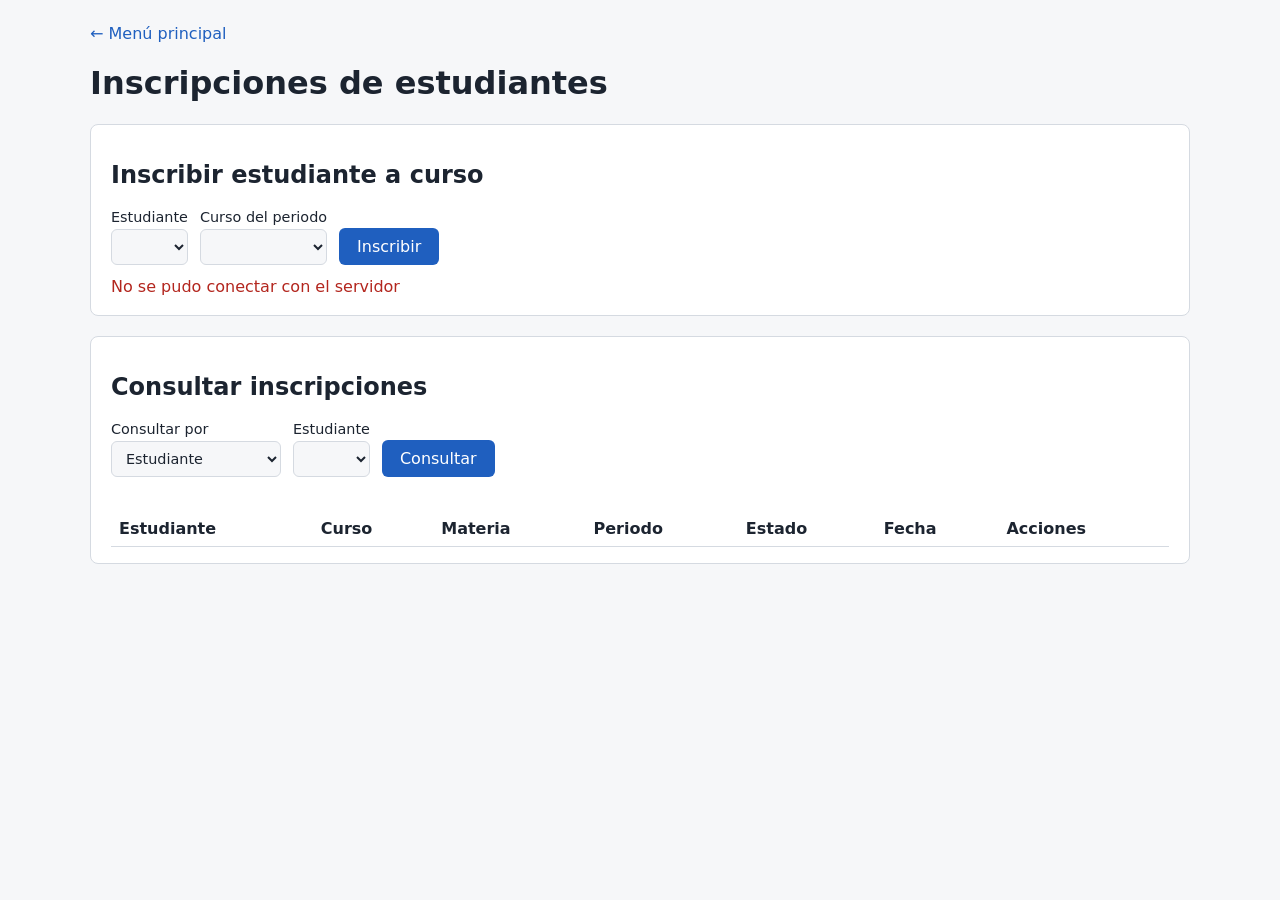
==== web/cursos-estudiantes.html @ f4ad31d6 "Se agrego las vista web de CursoEstudiante, Monitoria, PlanEstudio" ====
<!DOCTYPE html>
<html lang="es">
<head>
    <meta charset="UTF-8">
    <meta name="viewport" content="width=device-width, initial-scale=1">
    <title>Inscripciones de estudiantes</title>
    <link rel="stylesheet" href="estilos.css">
</head>
<body>
    <main class="ancho">
        <nav>
            <a href="index.html">← Menú principal</a>
        </nav>

        <h1>Inscripciones de estudiantes</h1>

        <section>
            <h2>Inscribir estudiante a curso</h2>
            <form id="formAsignar">
                <label>Estudiante
                    <select id="selEstudiante" required></select>
                </label>
                <label>Curso del periodo
                    <select id="selCurso" required></select>
                </label>
                <button type="submit">Inscribir</button>
            </form>
            <p id="msgAsignar" role="status"></p>
        </section>

        <section>
            <h2>Consultar inscripciones</h2>
            <form id="formFiltro">
                <label>Consultar por
                    <select id="filtroTipo">
                        <option value="estudiante">Estudiante</option>
                        <option value="curso">Curso del periodo</option>
                        <option value="materia">Materia</option>
                        <option value="periodo">Periodo</option>
                        <option value="materiaPeriodo">Materia y periodo</option>
                    </select>
                </label>
                <label id="grupoEstudiante">Estudiante
                    <select id="filtroEstudiante"></select>
                </label>
                <label id="grupoCurso" hidden>Curso del periodo
                    <select id="filtroCurso"></select>
                </label>
                <label id="grupoMateria" hidden>Materia
                    <select id="filtroMateria"></select>
                </label>
                <label id="grupoPeriodo" hidden>Periodo
                    <select id="filtroPeriodo"></select>
                </label>
                <button type="submit">Consultar</button>
            </form>
            <p id="msgLista" role="status"></p>

            <div class="tabla-scroll">
                <table>
                    <thead>
                        <tr>
                            <th>Estudiante</th>
                            <th>Curso</th>
                            <th>Materia</th>
                            <th>Periodo</th>
                            <th>Estado</th>
                            <th>Fecha</th>
                            <th>Acciones</th>
                        </tr>
                    </thead>
                    <tbody id="tabla"></tbody>
                </table>
            </div>
            <p id="vacio" hidden>No hay inscripciones para esa consulta.</p>
        </section>
    </main>

    <script src="api.js"></script>
    <script src="cursos-estudiantes.js"></script>
</body>
</html>
---- web/estilos.css ----
:root {
    --fondo: #f6f7f9;
    --tarjeta: #ffffff;
    --texto: #1c2430;
    --borde: #d5dae1;
    --acento: #1f5fbf;
    --error: #b3261e;
    --ok: #1b6e3c;
}
@media (prefers-color-scheme: dark) {
    :root {
        --fondo: #14181f;
        --tarjeta: #1d232c;
        --texto: #e6e9ee;
        --borde: #333c48;
        --acento: #6ea2f2;
        --error: #f2827a;
        --ok: #6fd09a;
    }
}
body {
    margin: 0;
    background: var(--fondo);
    color: var(--texto);
    font-family: system-ui, -apple-system, "Segoe UI", sans-serif;
}
main { max-width: 760px; margin: 0 auto; padding: 24px 16px; }
section {
    background: var(--tarjeta);
    border: 1px solid var(--borde);
    border-radius: 8px;
    padding: 16px 20px;
    margin-bottom: 20px;
}
form { display: flex; flex-wrap: wrap; gap: 12px; align-items: end; }
label { display: flex; flex-direction: column; gap: 4px; font-size: 0.9rem; }
input {
    padding: 8px 10px;
    border: 1px solid var(--borde);
    border-radius: 6px;
    background: var(--fondo);
    color: var(--texto);
    font: inherit;
}
button {
    padding: 9px 18px;
    border: 0;
    border-radius: 6px;
    background: var(--acento);
    color: #fff;
    font: inherit;
    cursor: pointer;
}
table { width: 100%; border-collapse: collapse; }
th, td { text-align: left; padding: 8px; border-bottom: 1px solid var(--borde); }
#mensaje { min-height: 1.4em; margin: 12px 0 0; }
#mensaje.error { color: var(--error); }
#mensaje.ok { color: var(--ok); }

/* ===== Compartido por todas las paginas ===== */
[hidden] { display: none !important; }

main.ancho { max-width: 1100px; }

nav { display: flex; gap: 18px; margin-bottom: 8px; }
nav a { color: var(--acento); text-decoration: none; }
nav a:hover { text-decoration: underline; }

select {
    padding: 8px 10px;
    border: 1px solid var(--borde);
    border-radius: 6px;
    background: var(--fondo);
    color: var(--texto);
    font: inherit;
}

.tabla-scroll { overflow-x: auto; }
td.acciones { display: flex; flex-wrap: wrap; gap: 6px; align-items: center; }

button.secundario {
    background: transparent;
    color: var(--acento);
    border: 1px solid var(--acento);
    padding: 6px 12px;
}
button.peligro {
    background: var(--error);
    padding: 6px 12px;
}
#msgAsignar, #msgLista { min-height: 1.4em; margin: 12px 0 0; }
#msgAsignar.error, #msgLista.error { color: var(--error); }
#msgAsignar.ok, #msgLista.ok { color: var(--ok); }

/* ===== Menu principal ===== */
.menu {
    display: grid;
    grid-template-columns: repeat(auto-fill, minmax(240px, 1fr));
    gap: 14px;
    padding: 0;
    margin: 0;
    list-style: none;
}
.tarjeta {
    display: block;
    height: 100%;
    box-sizing: border-box;
    background: var(--tarjeta);
    border: 1px solid var(--borde);
    border-radius: 8px;
    padding: 16px 18px;
    color: var(--texto);
    text-decoration: none;
}
.tarjeta strong { display: block; margin-bottom: 4px; }
.tarjeta span { font-size: 0.9rem; opacity: 0.75; }
a.tarjeta:hover, a.tarjeta:focus-visible { border-color: var(--acento); }
.tarjeta.pendiente { opacity: 0.5; cursor: not-allowed; }

/* Filtro sobre la tabla */
form.filtro { margin-bottom: 12px; }
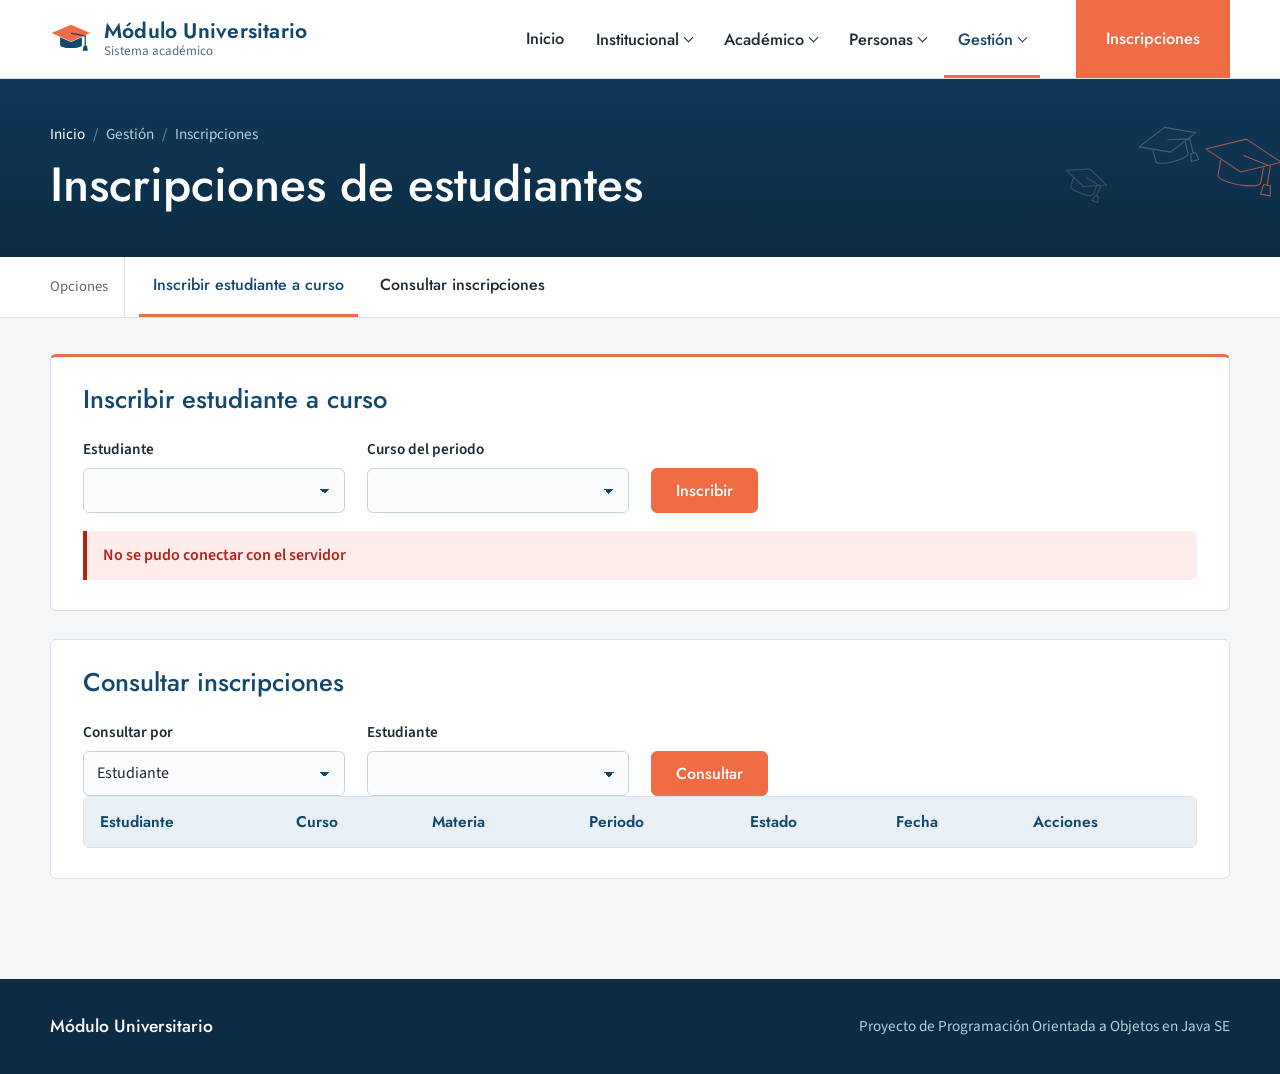
==== commit 87eae231: "Arreglo completo en el frontend" ====
--- a/web/cursos-estudiantes.html
+++ b/web/cursos-estudiantes.html
@@ -3,18 +3,89 @@
 <head>
     <meta charset="UTF-8">
     <meta name="viewport" content="width=device-width, initial-scale=1">
-    <title>Inscripciones de estudiantes</title>
+    <title>Inscripciones de estudiantes | Módulo Universitario</title>
+    <link rel="preconnect" href="https://fonts.googleapis.com">
+    <link rel="preconnect" href="https://fonts.gstatic.com" crossorigin>
+    <link href="https://fonts.googleapis.com/css2?family=Jost:wght@400;500;600&amp;family=Source+Sans+3:wght@400;600&amp;display=swap" rel="stylesheet">
     <link rel="stylesheet" href="estilos.css">
 </head>
 <body>
-    <main class="ancho">
-        <nav>
-            <a href="index.html">← Menú principal</a>
-        </nav>
+    <svg width="0" height="0" style="position:absolute" aria-hidden="true" focusable="false">
+        <symbol id="birrete" viewBox="0 0 100 80">
+            <path d="M50 6 L96 26 L50 46 L4 26 Z" />
+            <path d="M24 36 V54 C24 64 76 64 76 54 V36" />
+            <path d="M50 26 L84 33 V56" />
+            <path d="M80 56 h8 l2 12 h-12 Z" />
+        </symbol>
+    </svg>
+    <a class="saltar" href="#contenido">Saltar al contenido</a>
+    <header class="encabezado">
+        <div class="contenedor">
+            <a class="logo" href="index.html">
+                <svg viewBox="0 0 100 80" aria-hidden="true">
+                    <path d="M50 6 L96 26 L50 46 L4 26 Z" fill="#f06c45"/>
+                    <path d="M24 36 V54 C24 64 76 64 76 54 V36 L50 47 Z" fill="#13476b"/>
+                    <path d="M50 26 L84 33 V56" fill="none" stroke="#13476b" stroke-width="3"/>
+                    <path d="M80 56 h8 l2 12 h-12 Z" fill="#13476b"/>
+                </svg>
+                <span class="logo-texto"><strong>Módulo Universitario</strong><span>Sistema académico</span></span>
+            </a>
+            <nav class="menu-principal" id="menuPrincipal" aria-label="Módulos">
+                <ul>
+                    <li><a class="menu-enlace" href="index.html">Inicio</a></li>
+                    <li>
+                        <button class="menu-grupo" type="button" aria-expanded="false" aria-controls="sub0">Institucional</button>
+                        <ul class="submenu" id="sub0" hidden>
+                            <li><a href="facultades.html"><strong>Facultades</strong><span>Registrar, editar, suspender y reactivar</span></a></li><li><a href="programas.html"><strong>Programas académicos</strong><span>Nivel y facultad de cada programa</span></a></li><li><a href="planes-estudio.html"><strong>Planes de estudio</strong><span>Versiones de cada programa</span></a></li><li><a href="planes-materias.html"><strong>Materias por plan</strong><span>Asignar, reubicar semestre u orden y quitar</span></a></li>
+                        </ul>
+                    </li>
+                    <li>
+                        <button class="menu-grupo" type="button" aria-expanded="false" aria-controls="sub1">Académico</button>
+                        <ul class="submenu" id="sub1" hidden>
+                            <li><a href="materias.html"><strong>Materias</strong><span>Créditos, cupo máximo y estado</span></a></li><li><a href="periodos-academicos.html"><strong>Periodos académicos</strong><span>Registrar, editar, suspender y reactivar</span></a></li><li><a href="cursos-periodos.html"><strong>Cursos por periodo</strong><span>Materias dictadas en cada periodo</span></a></li>
+                        </ul>
+                    </li>
+                    <li>
+                        <button class="menu-grupo" type="button" aria-expanded="false" aria-controls="sub2">Personas</button>
+                        <ul class="submenu" id="sub2" hidden>
+                            <li><a href="estudiantes.html"><strong>Estudiantes</strong><span>Registrar, actualizar contacto y activar</span></a></li><li><a href="profesores.html"><strong>Profesores</strong><span>Registrar y consultar profesores</span></a></li><li><a href="formaciones-profesores.html"><strong>Formación de profesores</strong><span>Títulos y fechas por profesor</span></a></li>
+                        </ul>
+                    </li>
+                    <li>
+                        <button class="menu-grupo activo" type="button" aria-expanded="false" aria-controls="sub3">Gestión</button>
+                        <ul class="submenu" id="sub3" hidden>
+                            <li><a href="cursos-profesores.html"><strong>Asignación de profesores</strong><span>Asignar, cambiar, retirar y consultar</span></a></li><li><a href="cursos-estudiantes.html" aria-current="page"><strong>Inscripciones</strong><span>Inscribir, admitir, evaluar, retirar y rechazar</span></a></li><li><a href="monitorias.html"><strong>Monitorías</strong><span>Crear, evaluar, eliminar y consultar</span></a></li>
+                        </ul>
+                    </li>
+                    <li class="solo-movil"><a href="cursos-estudiantes.html">Inscripciones</a></li>
+                </ul>
+            </nav>
+            <a class="boton-cabecera" href="cursos-estudiantes.html">Inscripciones</a>
+            <button class="boton-menu" id="botonMenu" type="button" aria-expanded="false" aria-controls="menuPrincipal" aria-label="Abrir menú"><span></span></button>
+        </div>
+    </header>
 
-        <h1>Inscripciones de estudiantes</h1>
+    <div class="franja">
+        <svg class="birretes" viewBox="0 0 1200 640" preserveAspectRatio="xMaxYMid slice" aria-hidden="true"><g class="b"><use href="#birrete" width="100" height="80" transform="translate(900 245) rotate(-14) scale(1.3)" fill="none" stroke="#ffffff" stroke-width="1.69" stroke-linejoin="round" opacity="0.25"/></g><g class="b"><use href="#birrete" width="100" height="80" transform="translate(1050 236) rotate(10) scale(1.7)" fill="none" stroke="#f06c45" stroke-width="1.29" stroke-linejoin="round" opacity="0.75"/></g><g class="b"><use href="#birrete" width="100" height="80" transform="translate(770 300) rotate(20) scale(0.95)" fill="none" stroke="#ffffff" stroke-width="2.32" stroke-linejoin="round" opacity="0.18"/></g></svg>
+        <div class="contenedor">
+            <nav class="migas" aria-label="Ubicación">
+                <ol><li><a href="index.html">Inicio</a></li><li>Gestión</li><li>Inscripciones</li></ol>
+            </nav>
+            <h1>Inscripciones de estudiantes</h1>
+        </div>
+    </div>
 
-        <section>
+    <nav class="opciones" aria-label="Opciones de Inscripciones">
+        <div class="contenedor">
+            <span class="opciones-titulo">Opciones</span>
+            <a href="#opcion-1">Inscribir estudiante a curso</a>
+            <a href="#opcion-2">Consultar inscripciones</a>
+        </div>
+    </nav>
+
+    <main id="contenido" class="pagina">
+        <div class="contenedor">
+        <section id="opcion-1">
             <h2>Inscribir estudiante a curso</h2>
             <form id="formAsignar">
                 <label>Estudiante
@@ -28,7 +99,7 @@
             <p id="msgAsignar" role="status"></p>
         </section>
 
-        <section>
+        <section id="opcion-2">
             <h2>Consultar inscripciones</h2>
             <form id="formFiltro">
                 <label>Consultar por
@@ -74,9 +145,21 @@
             </div>
             <p id="vacio" hidden>No hay inscripciones para esa consulta.</p>
         </section>
+    
+        </div>
     </main>
+
+    <footer class="pie">
+        <div class="contenedor">
+            <strong>Módulo Universitario</strong>
+            <span>Proyecto de Programación Orientada a Objetos en Java SE</span>
+        </div>
+    </footer>
+
+
 
     <script src="api.js"></script>
     <script src="cursos-estudiantes.js"></script>
+    <script src="layout.js"></script>
 </body>
 </html>
--- a/web/estilos.css
+++ b/web/estilos.css
@@ -1,121 +1,471 @@
+/* =====================================================================
+   Módulo Universitario - hoja de estilos única para todas las páginas.
+   Solo presentación: los formularios, tablas e ids que usa el JS son los mismos.
+   ===================================================================== */
+
 :root {
-    --fondo: #f6f7f9;
+    --azul: #13476b;          /* estructura, títulos, enlaces */
+    --azul-noche: #0b2c44;    /* portada, franja de título y pie */
+    --azul-suave: #e8f0f6;    /* fondos de cabeceras de tabla */
+    --coral: #f06c45;         /* acción principal */
+    --coral-oscuro: #d9562f;
+    --fondo: #f4f7fa;
     --tarjeta: #ffffff;
-    --texto: #1c2430;
-    --borde: #d5dae1;
-    --acento: #1f5fbf;
-    --error: #b3261e;
-    --ok: #1b6e3c;
-}
-@media (prefers-color-scheme: dark) {
-    :root {
-        --fondo: #14181f;
-        --tarjeta: #1d232c;
-        --texto: #e6e9ee;
-        --borde: #333c48;
-        --acento: #6ea2f2;
-        --error: #f2827a;
-        --ok: #6fd09a;
-    }
-}
+    --tinta: #1c2a35;
+    --tinta-suave: #5a6b78;
+    --linea: #dae2e9;
+    --error: #b42318;
+    --error-fondo: #fdecea;
+    --ok: #18794e;
+    --ok-fondo: #e6f4ec;
+
+    --titulos: "Jost", "Segoe UI", system-ui, sans-serif;
+    --texto: "Source Sans 3", "Segoe UI", system-ui, sans-serif;
+
+    --ancho: 1180px;
+    --alto-encabezado: 78px;
+    --radio: 6px;
+}
+
+*, *::before, *::after { box-sizing: border-box; }
+[hidden] { display: none !important; }
+
+html { scroll-behavior: smooth; scroll-padding-top: calc(var(--alto-encabezado) + 72px); }
+@media (prefers-reduced-motion: reduce) { html { scroll-behavior: auto; } }
+
 body {
     margin: 0;
     background: var(--fondo);
-    color: var(--texto);
-    font-family: system-ui, -apple-system, "Segoe UI", sans-serif;
-}
-main { max-width: 760px; margin: 0 auto; padding: 24px 16px; }
-section {
+    color: var(--tinta);
+    font-family: var(--texto);
+    font-size: 16px;
+    line-height: 1.55;
+    display: flex;
+    flex-direction: column;
+    min-height: 100vh;
+}
+
+a { color: var(--azul); }
+:focus-visible { outline: 3px solid var(--coral); outline-offset: 2px; }
+
+.contenedor { width: min(var(--ancho), 100% - 32px); margin-inline: auto; }
+
+.saltar {
+    position: absolute; left: 16px; top: -60px; z-index: 100;
+    background: var(--coral); color: #fff; padding: 10px 16px; border-radius: var(--radio);
+    font-weight: 600; text-decoration: none;
+}
+.saltar:focus { top: 12px; }
+
+/* =====================================================================
+   Encabezado: logo + menú de entidades + acceso a Inscripciones
+   ===================================================================== */
+.encabezado {
+    position: sticky; top: 0; z-index: 50;
+    background: #fff;
+    border-bottom: 1px solid var(--linea);
+}
+.encabezado .contenedor {
+    display: flex; align-items: stretch; gap: 24px;
+    height: var(--alto-encabezado);
+}
+
+.logo {
+    display: flex; align-items: center; gap: 12px;
+    text-decoration: none; color: var(--azul);
+    margin-right: auto;
+}
+.logo svg { width: 42px; height: 42px; flex: none; }
+.logo-texto { display: flex; flex-direction: column; line-height: 1.05; }
+.logo-texto strong {
+    white-space: nowrap;
+    font-family: var(--titulos); font-size: 1.32rem; font-weight: 600; letter-spacing: 0.01em;
+}
+.logo-texto span { font-size: 0.82rem; color: var(--tinta-suave); margin-top: 3px; }
+
+.menu-principal { display: flex; align-items: stretch; }
+.menu-principal > ul {
+    display: flex; align-items: stretch; gap: 4px;
+    list-style: none; margin: 0; padding: 0;
+}
+.menu-principal > ul > li { position: relative; display: flex; }
+
+.menu-enlace,
+.menu-grupo {
+    display: flex; align-items: center; gap: 6px;
+    padding: 0 14px;
+    font-family: var(--titulos); font-size: 1.02rem; font-weight: 500;
+    color: var(--tinta); text-decoration: none;
+    background: none; border: 0; cursor: pointer;
+    border-bottom: 3px solid transparent;
+    border-top: 3px solid transparent;
+}
+.menu-grupo::after {
+    content: ""; width: 7px; height: 7px; margin-top: -3px;
+    border-right: 1.6px solid currentColor; border-bottom: 1.6px solid currentColor;
+    transform: rotate(45deg); transition: transform .15s;
+}
+.menu-enlace:hover, .menu-grupo:hover,
+.menu-grupo[aria-expanded="true"] { color: var(--coral); }
+.menu-grupo[aria-expanded="true"]::after { transform: rotate(225deg); margin-top: 3px; }
+.menu-enlace[aria-current="page"],
+.menu-grupo.activo { border-bottom-color: var(--coral); color: var(--azul); }
+
+.submenu {
+    position: absolute; top: 100%; left: 0;
+    min-width: 290px;
+    list-style: none; margin: 0; padding: 8px 0;
+    background: #fff;
+    border: 1px solid var(--linea); border-top: 3px solid var(--coral);
+    box-shadow: 0 18px 40px -18px rgba(11, 44, 68, .35);
+}
+.submenu a {
+    display: block; padding: 10px 20px;
+    color: var(--tinta); text-decoration: none;
+}
+.submenu a strong { display: block; font-weight: 600; }
+.submenu a span { display: block; font-size: 0.86rem; color: var(--tinta-suave); }
+.submenu a:hover, .submenu a:focus-visible { background: var(--fondo); }
+.submenu a:hover strong { color: var(--coral); }
+.submenu a[aria-current="page"] { box-shadow: inset 3px 0 0 var(--coral); background: var(--fondo); }
+
+.boton-cabecera {
+    display: flex; align-items: center;
+    padding: 0 30px; margin-left: 12px;
+    background: var(--coral); color: #fff; text-decoration: none;
+    font-family: var(--titulos); font-weight: 500; font-size: 1.02rem;
+}
+.boton-cabecera:hover { background: var(--coral-oscuro); }
+
+.boton-menu {
+    display: none;
+    align-self: center;
+    width: 44px; height: 44px;
+    border: 1px solid var(--linea); border-radius: var(--radio);
+    background: #fff; cursor: pointer;
+}
+.boton-menu span, .boton-menu span::before, .boton-menu span::after {
+    display: block; width: 20px; height: 2px; margin: auto;
+    background: var(--azul); position: relative; content: "";
+}
+.boton-menu span::before { position: absolute; top: -6px; }
+.boton-menu span::after { position: absolute; top: 6px; }
+
+/* =====================================================================
+   Portada (index)
+   ===================================================================== */
+.portada {
+    position: relative; overflow: hidden;
+    background:
+        radial-gradient(1200px 520px at 78% 30%, rgba(41, 110, 158, .55), transparent 70%),
+        linear-gradient(180deg, #0f3858 0%, var(--azul-noche) 100%);
+    color: #fff;
+}
+.portada .contenedor {
+    position: relative; z-index: 1;
+    min-height: min(640px, 80vh);
+    display: flex; flex-direction: column; justify-content: center;
+    padding-block: 96px 112px;
+}
+.portada-saludo {
+    display: flex; align-items: center; gap: 18px;
+    margin: 0 0 22px;
+    font-family: var(--titulos); font-size: 1.05rem; font-weight: 500;
+    letter-spacing: 0.04em; color: #d5e3ee;
+}
+.portada-saludo::after { content: ""; flex: none; width: 58px; height: 2px; background: var(--coral); }
+.portada h1 {
+    margin: 0;
+    font-family: var(--titulos); font-weight: 500;
+    font-size: clamp(3rem, 8vw, 5.6rem); line-height: 1.02; letter-spacing: -0.01em;
+    max-width: 11ch;
+}
+.portada p.portada-texto {
+    max-width: 54ch; margin: 26px 0 38px;
+    font-size: 1.16rem; color: #d5e3ee;
+}
+.portada-acciones { display: flex; flex-wrap: wrap; gap: 16px; }
+
+.boton {
+    display: inline-flex; align-items: center; gap: 10px;
+    padding: 16px 30px;
+    font-family: var(--titulos); font-size: 1.05rem; font-weight: 500;
+    text-decoration: none; border-radius: 2px;
+}
+.boton-coral { background: var(--coral); color: #fff; }
+.boton-coral:hover { background: var(--coral-oscuro); }
+.boton-claro { color: #fff; border: 1px solid rgba(255, 255, 255, .7); }
+.boton-claro:hover { background: rgba(255, 255, 255, .1); }
+
+/* Birretes de la portada: suben una sola vez al cargar */
+.birretes {
+    position: absolute; inset: 0; z-index: 0;
+    width: 100%; height: 100%;
+    pointer-events: none;
+}
+.birretes .b { animation: lanzar 1.6s cubic-bezier(.2, .8, .2, 1) both; }
+.birretes .b:nth-child(2) { animation-delay: .12s; }
+.birretes .b:nth-child(3) { animation-delay: .24s; }
+.birretes .b:nth-child(4) { animation-delay: .32s; }
+.birretes .b:nth-child(5) { animation-delay: .44s; }
+.birretes .b:nth-child(6) { animation-delay: .52s; }
+.birretes .b:nth-child(7) { animation-delay: .62s; }
+.birretes .b:nth-child(8) { animation-delay: .7s; }
+@keyframes lanzar {
+    from { opacity: 0; transform: translateY(140px); }
+    to { opacity: 1; transform: translateY(0); }
+}
+@media (prefers-reduced-motion: reduce) { .birretes .b { animation: none; } }
+
+/* Directorio de módulos (index) */
+.directorio { padding-block: 72px 88px; }
+.directorio-intro { max-width: 60ch; margin-bottom: 44px; }
+.directorio-intro h2 {
+    margin: 0 0 10px;
+    font-family: var(--titulos); font-weight: 500; font-size: 2.3rem; color: var(--azul); line-height: 1.15;
+}
+.directorio-intro p { margin: 0; color: var(--tinta-suave); font-size: 1.08rem; }
+
+.grupos {
+    display: grid; grid-template-columns: repeat(4, 1fr); gap: 0 40px;
+}
+.grupo h3 {
+    margin: 0 0 6px; padding-bottom: 14px;
+    font-family: var(--titulos); font-weight: 600; font-size: 1.25rem; color: var(--azul);
+    border-bottom: 2px solid var(--azul);
+}
+.grupo ul { list-style: none; margin: 0; padding: 0; }
+.grupo li { border-bottom: 1px solid var(--linea); }
+.grupo a {
+    display: block; padding: 16px 0;
+    text-decoration: none; color: var(--tinta);
+}
+.grupo a strong {
+    display: block; font-family: var(--titulos); font-weight: 500; font-size: 1.1rem;
+    transition: color .15s;
+}
+.grupo a span { display: block; font-size: 0.93rem; color: var(--tinta-suave); margin-top: 2px; }
+.grupo a:hover strong { color: var(--coral); }
+
+/* =====================================================================
+   Páginas de entidad: franja de título + menú de opciones
+   ===================================================================== */
+.franja {
+    position: relative; overflow: hidden;
+    background: linear-gradient(180deg, #0f3858 0%, var(--azul-noche) 100%);
+    color: #fff;
+}
+.franja .contenedor { position: relative; z-index: 1; padding-block: 44px 46px; }
+.migas { margin: 0 0 12px; font-size: 0.95rem; color: #b9cfdf; }
+.migas ol { display: flex; flex-wrap: wrap; gap: 8px; list-style: none; margin: 0; padding: 0; }
+.migas li + li::before { content: "/"; margin-right: 8px; color: #6f93ae; }
+.migas a { color: #fff; text-decoration: none; }
+.migas a:hover { text-decoration: underline; }
+.franja h1 {
+    margin: 0;
+    font-family: var(--titulos); font-weight: 500;
+    font-size: clamp(2rem, 4.4vw, 3rem); line-height: 1.1;
+}
+.franja .birretes { left: auto; width: 46%; opacity: .9; }
+.franja .birretes .b { animation: none; }
+
+.opciones {
+    position: sticky; top: var(--alto-encabezado); z-index: 40;
+    background: #fff; border-bottom: 1px solid var(--linea);
+}
+.opciones .contenedor { display: flex; align-items: stretch; gap: 8px; overflow-x: auto; }
+.opciones-titulo {
+    display: flex; align-items: center;
+    padding-right: 16px; margin-right: 6px;
+    border-right: 1px solid var(--linea);
+    font-size: 0.92rem; color: var(--tinta-suave); white-space: nowrap;
+}
+.opciones a {
+    display: flex; align-items: center; gap: 10px;
+    padding: 16px 14px;
+    color: var(--tinta); text-decoration: none; white-space: nowrap;
+    font-family: var(--titulos); font-weight: 500;
+    border-bottom: 3px solid transparent;
+}
+.opciones a:hover { color: var(--coral); }
+.opciones a.activa { border-bottom-color: var(--coral); color: var(--azul); }
+
+/* =====================================================================
+   Contenido: secciones, formularios, tablas, mensajes
+   ===================================================================== */
+main.pagina { flex: 1; padding-block: 36px 72px; }
+
+main.pagina section {
     background: var(--tarjeta);
-    border: 1px solid var(--borde);
-    border-radius: 8px;
-    padding: 16px 20px;
-    margin-bottom: 20px;
-}
-form { display: flex; flex-wrap: wrap; gap: 12px; align-items: end; }
-label { display: flex; flex-direction: column; gap: 4px; font-size: 0.9rem; }
-input {
-    padding: 8px 10px;
-    border: 1px solid var(--borde);
-    border-radius: 6px;
-    background: var(--fondo);
-    color: var(--texto);
-    font: inherit;
-}
-button {
-    padding: 9px 18px;
-    border: 0;
-    border-radius: 6px;
-    background: var(--acento);
-    color: #fff;
-    font: inherit;
+    border: 1px solid var(--linea);
+    border-radius: var(--radio);
+    padding: 28px 32px 30px;
+    margin-bottom: 28px;
+}
+main.pagina section:first-of-type { border-top: 3px solid var(--coral); }
+
+main.pagina h2 {
+    margin: 0 0 22px;
+    font-family: var(--titulos); font-weight: 500; font-size: 1.6rem; line-height: 1.2;
+    color: var(--azul);
+}
+
+main.pagina form {
+    display: grid;
+    grid-template-columns: repeat(auto-fill, minmax(230px, 1fr));
+    gap: 18px 22px;
+    align-items: end;
+}
+main.pagina form.filtro { margin-bottom: 18px; }
+
+label {
+    display: flex; flex-direction: column; gap: 7px;
+    font-size: 0.95rem; font-weight: 600; color: var(--tinta);
+}
+
+input, select, textarea {
+    width: 100%;
+    padding: 11px 13px;
+    border: 1px solid #c5d1db; border-radius: var(--radio);
+    background: #fbfcfd;
+    color: var(--tinta);
+    font: 400 1rem/1.3 var(--texto);
+    transition: border-color .15s, box-shadow .15s;
+}
+select {
+    appearance: none;
+    padding-right: 38px;
+    background-image:
+        linear-gradient(45deg, transparent 50%, var(--azul) 50%),
+        linear-gradient(135deg, var(--azul) 50%, transparent 50%);
+    background-position: calc(100% - 19px) 52%, calc(100% - 14px) 52%;
+    background-size: 5px 5px;
+    background-repeat: no-repeat;
+}
+input:focus, select:focus, textarea:focus {
+    outline: none; border-color: var(--azul);
+    box-shadow: 0 0 0 3px rgba(19, 71, 107, .15);
+    background-color: #fff;
+}
+input:user-invalid { border-color: var(--error); }
+
+main.pagina button {
+    justify-self: start;
+    padding: 12px 24px;
+    border: 1px solid var(--coral); border-radius: var(--radio);
+    background: var(--coral); color: #fff;
+    font: 500 1rem/1.2 var(--titulos);
     cursor: pointer;
-}
-table { width: 100%; border-collapse: collapse; }
-th, td { text-align: left; padding: 8px; border-bottom: 1px solid var(--borde); }
-#mensaje { min-height: 1.4em; margin: 12px 0 0; }
-#mensaje.error { color: var(--error); }
-#mensaje.ok { color: var(--ok); }
-
-/* ===== Compartido por todas las paginas ===== */
-[hidden] { display: none !important; }
-
-main.ancho { max-width: 1100px; }
-
-nav { display: flex; gap: 18px; margin-bottom: 8px; }
-nav a { color: var(--acento); text-decoration: none; }
-nav a:hover { text-decoration: underline; }
-
-select {
-    padding: 8px 10px;
-    border: 1px solid var(--borde);
-    border-radius: 6px;
-    background: var(--fondo);
-    color: var(--texto);
-    font: inherit;
-}
-
-.tabla-scroll { overflow-x: auto; }
-td.acciones { display: flex; flex-wrap: wrap; gap: 6px; align-items: center; }
-
-button.secundario {
-    background: transparent;
-    color: var(--acento);
-    border: 1px solid var(--acento);
-    padding: 6px 12px;
-}
-button.peligro {
-    background: var(--error);
-    padding: 6px 12px;
-}
-#msgAsignar, #msgLista { min-height: 1.4em; margin: 12px 0 0; }
-#msgAsignar.error, #msgLista.error { color: var(--error); }
-#msgAsignar.ok, #msgLista.ok { color: var(--ok); }
-
-/* ===== Menu principal ===== */
-.menu {
-    display: grid;
-    grid-template-columns: repeat(auto-fill, minmax(240px, 1fr));
-    gap: 14px;
-    padding: 0;
-    margin: 0;
-    list-style: none;
-}
-.tarjeta {
-    display: block;
-    height: 100%;
-    box-sizing: border-box;
-    background: var(--tarjeta);
-    border: 1px solid var(--borde);
-    border-radius: 8px;
-    padding: 16px 18px;
-    color: var(--texto);
-    text-decoration: none;
-}
-.tarjeta strong { display: block; margin-bottom: 4px; }
-.tarjeta span { font-size: 0.9rem; opacity: 0.75; }
-a.tarjeta:hover, a.tarjeta:focus-visible { border-color: var(--acento); }
-.tarjeta.pendiente { opacity: 0.5; cursor: not-allowed; }
-
-/* Filtro sobre la tabla */
-form.filtro { margin-bottom: 12px; }
+    transition: background .15s, color .15s, border-color .15s;
+}
+main.pagina button:hover { background: var(--coral-oscuro); border-color: var(--coral-oscuro); }
+main.pagina button:disabled { opacity: .55; cursor: not-allowed; }
+
+main.pagina button.secundario {
+    background: #fff; color: var(--azul); border-color: #b9c9d6;
+}
+main.pagina button.secundario:hover { background: var(--azul); color: #fff; border-color: var(--azul); }
+
+main.pagina button.peligro {
+    background: #fff; color: var(--error); border-color: #efb9b3;
+}
+main.pagina button.peligro:hover { background: var(--error); color: #fff; border-color: var(--error); }
+
+/* Mensajes del servidor: el JS solo cambia la clase a "ok" o "error" */
+p[role="status"] { margin: 0; min-height: 0; }
+p[role="status"]:empty { display: none; }
+p[role="status"].ok,
+p[role="status"].error {
+    margin-top: 18px;
+    padding: 12px 16px;
+    border-left: 4px solid;
+    border-radius: 0 var(--radio) var(--radio) 0;
+    font-weight: 600;
+}
+p[role="status"].ok { color: var(--ok); background: var(--ok-fondo); border-color: var(--ok); }
+p[role="status"].error { color: var(--error); background: var(--error-fondo); border-color: var(--error); }
+
+.tabla-scroll {
+    overflow-x: auto;
+    border: 1px solid var(--linea); border-radius: var(--radio);
+}
+table { width: 100%; border-collapse: collapse; font-size: 0.97rem; }
+th {
+    position: sticky; top: 0;
+    background: var(--azul-suave); color: var(--azul);
+    font-family: var(--titulos); font-weight: 600; text-align: left;
+    padding: 13px 16px; white-space: nowrap;
+}
+td { padding: 12px 16px; border-top: 1px solid var(--linea); vertical-align: middle; }
+tbody tr:nth-child(even) td { background: #fafcfd; }
+tbody tr:hover td { background: #fff6f2; }
+td.acciones { display: table-cell; white-space: nowrap; }
+td.acciones > * { margin: 3px 8px 3px 0; vertical-align: middle; }
+main.pagina td.acciones button { padding: 7px 14px; font-size: 0.92rem; }
+td.acciones input, td.acciones select { width: auto; min-width: 110px; padding: 7px 10px; }
+
+#vacio {
+    margin: 18px 0 0; padding: 22px;
+    text-align: center; color: var(--tinta-suave);
+    border: 1px dashed #c5d1db; border-radius: var(--radio);
+}
+
+/* =====================================================================
+   Pie
+   ===================================================================== */
+.pie {
+    background: var(--azul-noche); color: #b9cfdf;
+    padding-block: 34px;
+    font-size: 0.95rem;
+}
+.pie .contenedor { display: flex; flex-wrap: wrap; justify-content: space-between; gap: 12px 32px; align-items: center; }
+.pie strong { color: #fff; font-family: var(--titulos); font-weight: 500; font-size: 1.1rem; }
+.pie a { color: #fff; }
+
+/* =====================================================================
+   Responsive
+   ===================================================================== */
+@media (max-width: 1100px) {
+    .grupos { grid-template-columns: repeat(2, 1fr); gap: 36px 40px; }
+}
+
+@media (max-width: 980px) {
+    :root { --alto-encabezado: 68px; }
+    .boton-menu { display: block; order: 3; }
+    .boton-cabecera { display: none; }
+    .menu-principal {
+        position: absolute; top: 100%; left: 0; right: 0;
+        background: #fff; border-bottom: 1px solid var(--linea);
+        box-shadow: 0 18px 30px -20px rgba(11, 44, 68, .5);
+        max-height: calc(100vh - var(--alto-encabezado)); overflow-y: auto;
+        display: none;
+    }
+    .menu-principal.abierto { display: block; }
+    .menu-principal > ul { flex-direction: column; gap: 0; padding: 8px 16px 16px; }
+    .menu-principal > ul > li { display: block; }
+    .menu-enlace, .menu-grupo {
+        width: 100%; justify-content: space-between;
+        padding: 14px 4px; border: 0; border-bottom: 1px solid var(--linea);
+    }
+    .menu-enlace[aria-current="page"], .menu-grupo.activo { border-bottom-color: var(--linea); color: var(--coral); }
+    .submenu { position: static; box-shadow: none; border: 0; padding: 0 0 8px 8px; min-width: 0; }
+    .menu-principal > ul > li.solo-movil { display: block; }
+}
+.menu-principal > ul > li.solo-movil { display: none; }
+.solo-movil a {
+    display: block; margin-top: 14px; padding: 14px; text-align: center;
+    background: var(--coral); color: #fff; text-decoration: none;
+    font-family: var(--titulos); font-weight: 500;
+}
+
+@media (max-width: 640px) {
+    .grupos { grid-template-columns: 1fr; }
+    .logo-texto span { display: none; }
+    .portada .contenedor { padding-block: 64px 80px; }
+    .portada-saludo { font-size: 0.95rem; gap: 12px; }
+    .portada-saludo::after { width: 32px; }
+    .portada .birretes { opacity: .45; }
+    main.pagina section { padding: 22px 18px 24px; }
+    .franja .birretes { display: none; }
+    .opciones-titulo { display: none; }
+}
